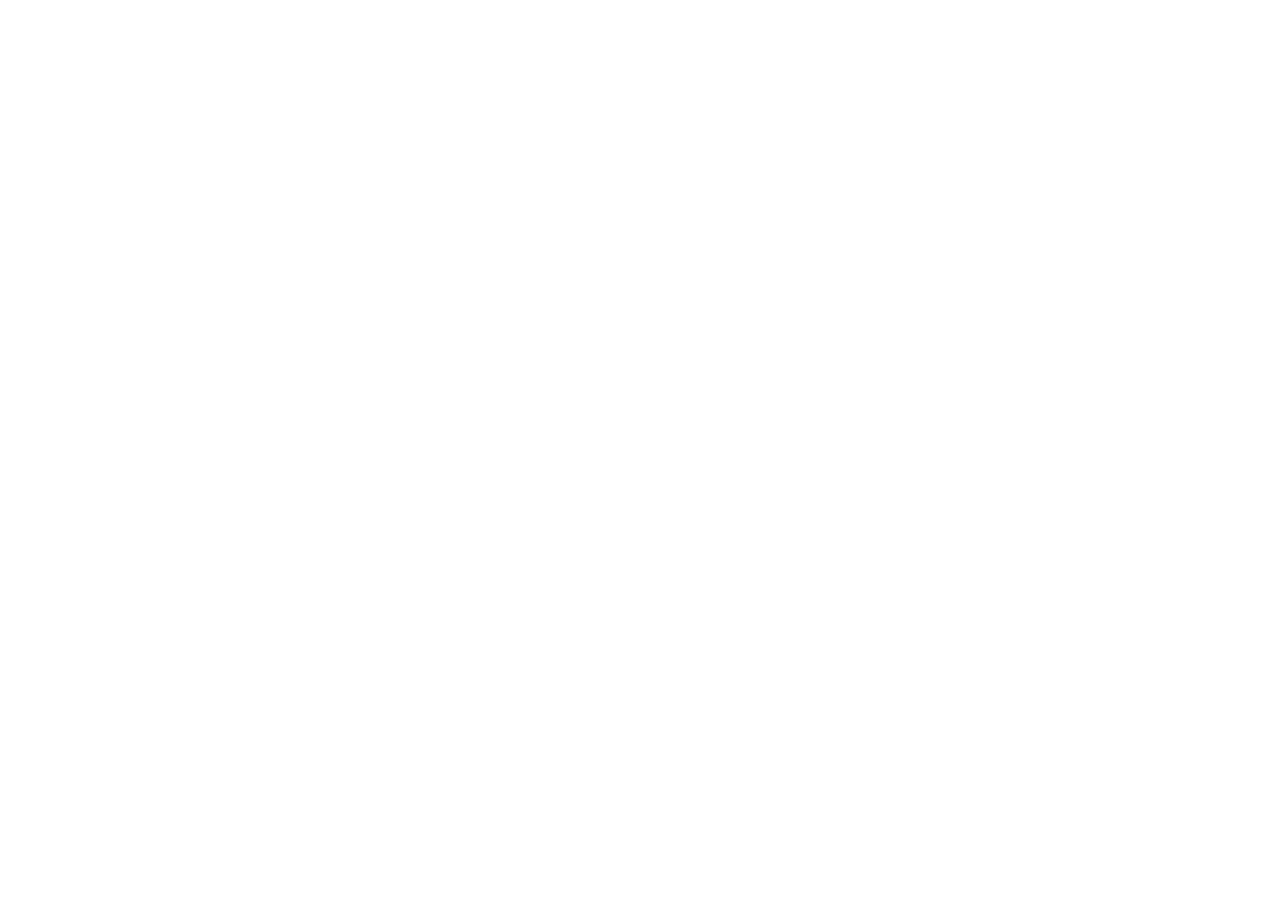
==== Natours/index.html @ 40512fca "creating repo" ====
<!DOCTYPE html>
<html lang="en">
    <head>
        <meta charset="UTF-8">
        <meta name="viewport" content="width=device-width, initial-scale=1.0">
        
        <link href="https://fonts.googleapis.com/css?family=Lato:100,300,400,700,900" rel="stylesheet">

        <link rel="stylesheet" href="css/icon-font.css">
        <link rel="stylesheet" href="css/style.css">
        <link rel="shortcut icon" type="image/png" href="img/favicon.png">
        
        <title>Natours | Exciting tours for adventurous people</title>
    </head>
    <body>
        
        
    </body>
</html>
---- Natours/css/style.css ----
/*
COLORS:

Light green: #7ed56f
Medium green: #55c57a
Dark green: #28b485

*/

* {
    margin: 0;
    padding: 0;
}
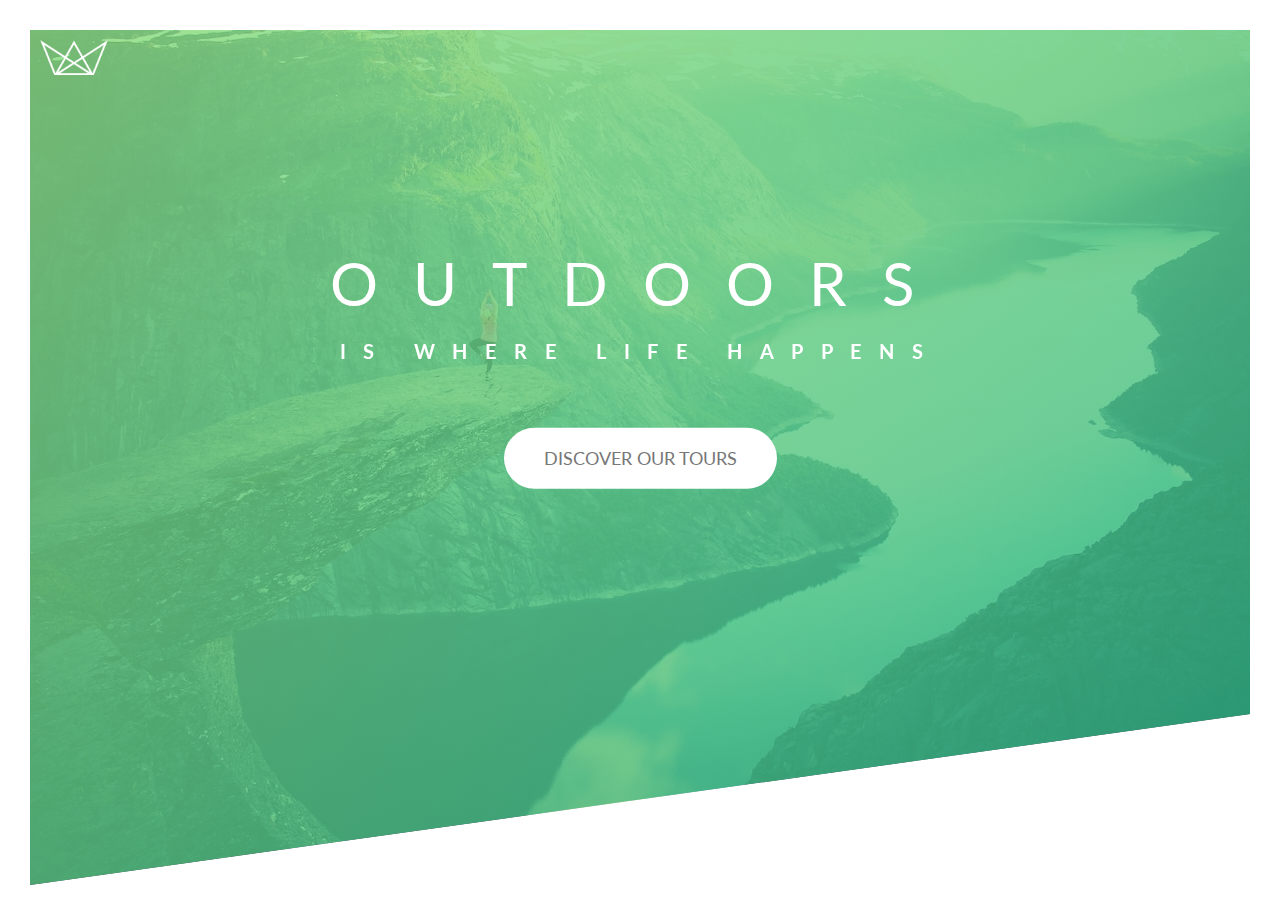
==== commit e831131d: "working on it" ====
--- a/Natours/index.html
+++ b/Natours/index.html
@@ -1,19 +1,33 @@
 <!DOCTYPE html>
 <html lang="en">
-    <head>
-        <meta charset="UTF-8">
-        <meta name="viewport" content="width=device-width, initial-scale=1.0">
-        
-        <link href="https://fonts.googleapis.com/css?family=Lato:100,300,400,700,900" rel="stylesheet">
 
-        <link rel="stylesheet" href="css/icon-font.css">
-        <link rel="stylesheet" href="css/style.css">
-        <link rel="shortcut icon" type="image/png" href="img/favicon.png">
-        
-        <title>Natours | Exciting tours for adventurous people</title>
-    </head>
-    <body>
-        
-        
-    </body>
-</html>
+<head>
+    <meta charset="UTF-8">
+    <meta name="viewport" content="width=device-width, initial-scale=1.0">
+
+    <link href="https://fonts.googleapis.com/css?family=Lato:100,300,400,700,900" rel="stylesheet">
+
+    <link rel="stylesheet" href="css/icon-font.css">
+    <link rel="stylesheet" href="css/style.css">
+    <link rel="shortcut icon" type="image/png" href="img/favicon.png">
+
+    <title>Natours | Exciting tours for adventurous people</title>
+</head>
+
+<body>
+    <header class="header">
+        <div class="logo-box">
+            <img src="img/logo-white.png" alt="Logo Image" class="logo">
+        </div>
+        <div class="header-text-box">
+            <h1 class="heading-primary">
+                <span class="heading-primary-main">Outdoors</span>
+                <span class="heading-primary-sub">is where life happens</span>
+            </h1>
+            <a href="#" class="btn btn-white">Discover our tours</a>
+        </div>
+    </header>
+
+</body>
+
+</html>--- a/Natours/css/style.css
+++ b/Natours/css/style.css
@@ -10,4 +10,134 @@
 * {
     margin: 0;
     padding: 0;
-}+    box-sizing: border-box;
+}
+
+body {
+    font-family: Lato, sans-serif;
+    font-size: 18px;
+    font-weight: 400;
+    line-height: 1.7;
+    color: #777;
+    padding: 30px;
+}
+
+.header {
+    height: 95vh;
+    background-image: linear-gradient(
+        to right bottom,
+        rgba(140, 222, 125, 0.8),
+        rgba(39, 180, 133, 0.8)),
+        url(../img/hero.jpg);
+    background-size: cover;
+    background-position: top;
+    clip-path: polygon(0 0, 100% 0, 100% 80%, 0% 100%);
+}
+
+.logo-box {
+    position: absolute;
+    top: 40px;
+    left: 40px;
+}
+
+.logo {
+    height: 35px;
+}
+
+.header-text-box {
+    position:absolute;
+    top: 40%;
+    left: 50%;
+    transform: translate(-50%, -50%);
+    text-align: center;
+}
+
+.heading-primary {
+    color: #FFF;
+    text-transform: uppercase;
+    backface-visibility: hidden;
+    margin-bottom: 60px;
+}
+
+.heading-primary-main {
+    display: block;
+    font-size: 60px;
+    font-weight: 400;
+    letter-spacing: 35px;
+    animation: moveInLeft 1.5s ease-in-out;
+}
+
+.heading-primary-sub {
+    display: block;
+    font-size: 20px;
+    font-weight: 700;
+    letter-spacing: 17.4px;
+    animation: moveInRight 1.5s ease-in-out;
+}
+
+@keyframes moveInLeft {
+    0% {
+        opacity: 0;
+        transform: translateX(-100px);
+    }
+    80% {
+        transform: translateX(10px);
+    }
+    100% {
+        opacity: 1;
+        transform: translateX(0);
+    }
+}
+
+@keyframes moveInRight {
+    0% {
+        opacity: 0;
+        transform: translateX(100px);
+    }
+    80% {
+        transform: translateX(-10px);
+    }
+    100% {
+        opacity: 1;
+        transform: translateX(0);
+    }
+}
+
+@keyframes moveInUp {
+    0% {
+        opacity: 0;
+        transform: translateY(100px);
+    }
+    80% {
+        transform: translateY(-10px);
+    }
+    100% {
+        opacity: 1;
+        transform: translateY(0);
+    }
+}
+
+.btn:link,
+.btn:visited {
+    text-transform: uppercase;
+    text-decoration: none;
+    padding: 15px 40px;
+    display: inline-block;
+    border-radius: 100px;
+    transition: all .2s;
+}
+
+.btn:hover {
+    transform: translateY(-2px);
+    box-shadow: 0 10px 20px rgba(0, 0, 0, .2);
+}
+
+.btn:active{
+    transform: translateY(0px);
+    box-shadow: 0 5px 10px rgba(0, 0, 0, .2);
+}
+
+.btn {
+    color:#777;
+    background-color: #FFF;
+}
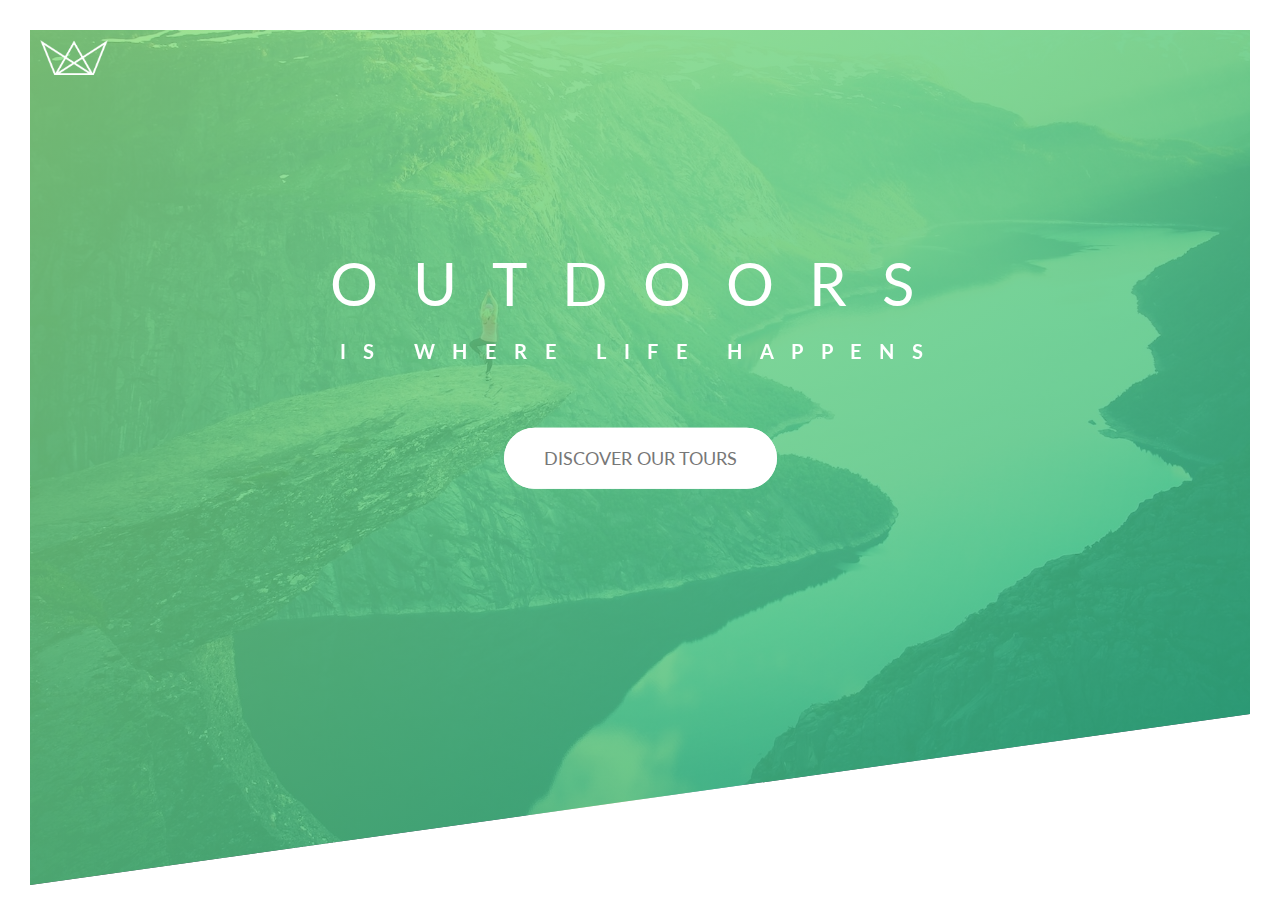
==== commit 2d15457f: "add animation to button" ====
--- a/Natours/index.html
+++ b/Natours/index.html
@@ -24,7 +24,7 @@
                 <span class="heading-primary-main">Outdoors</span>
                 <span class="heading-primary-sub">is where life happens</span>
             </h1>
-            <a href="#" class="btn btn-white">Discover our tours</a>
+            <a href="#" class="btn btn-white btn-animated">Discover our tours</a>
         </div>
     </header>
 
--- a/Natours/css/style.css
+++ b/Natours/css/style.css
@@ -103,14 +103,12 @@
     }
 }
 
-@keyframes moveInUp {
+@keyframes moveInBottom {
     0% {
         opacity: 0;
-        transform: translateY(100px);
+        transform: translateY(30px);
     }
-    80% {
-        transform: translateY(-10px);
-    }
+    
     100% {
         opacity: 1;
         transform: translateY(0);
@@ -125,6 +123,7 @@
     display: inline-block;
     border-radius: 100px;
     transition: all .2s;
+    position: relative;
 }
 
 .btn:hover {
@@ -133,11 +132,38 @@
 }
 
 .btn:active{
-    transform: translateY(0px);
+    transform: translateY(-1px);
     box-shadow: 0 5px 10px rgba(0, 0, 0, .2);
 }
 
-.btn {
+.btn-white {
     color:#777;
     background-color: #FFF;
 }
+
+.btn::after {
+    content: "";
+    display: inline-block;
+    height: 100%;
+    width: 100%;
+    border-radius: 100px;
+    position: absolute;
+    top: 0;
+    left: 0;
+    z-index: -1;
+    transition: all .4s;
+}
+
+.btn-white::after {
+    background-color: #FFF;
+}
+
+.btn:hover::after {
+    transform: scaleX(1.4) scaleY(1.6);
+    opacity: 0;
+}
+
+.btn-animated {
+    animation: moveInBottom .5s ease-out .75s;
+    animation-fill-mode: backwards;
+}